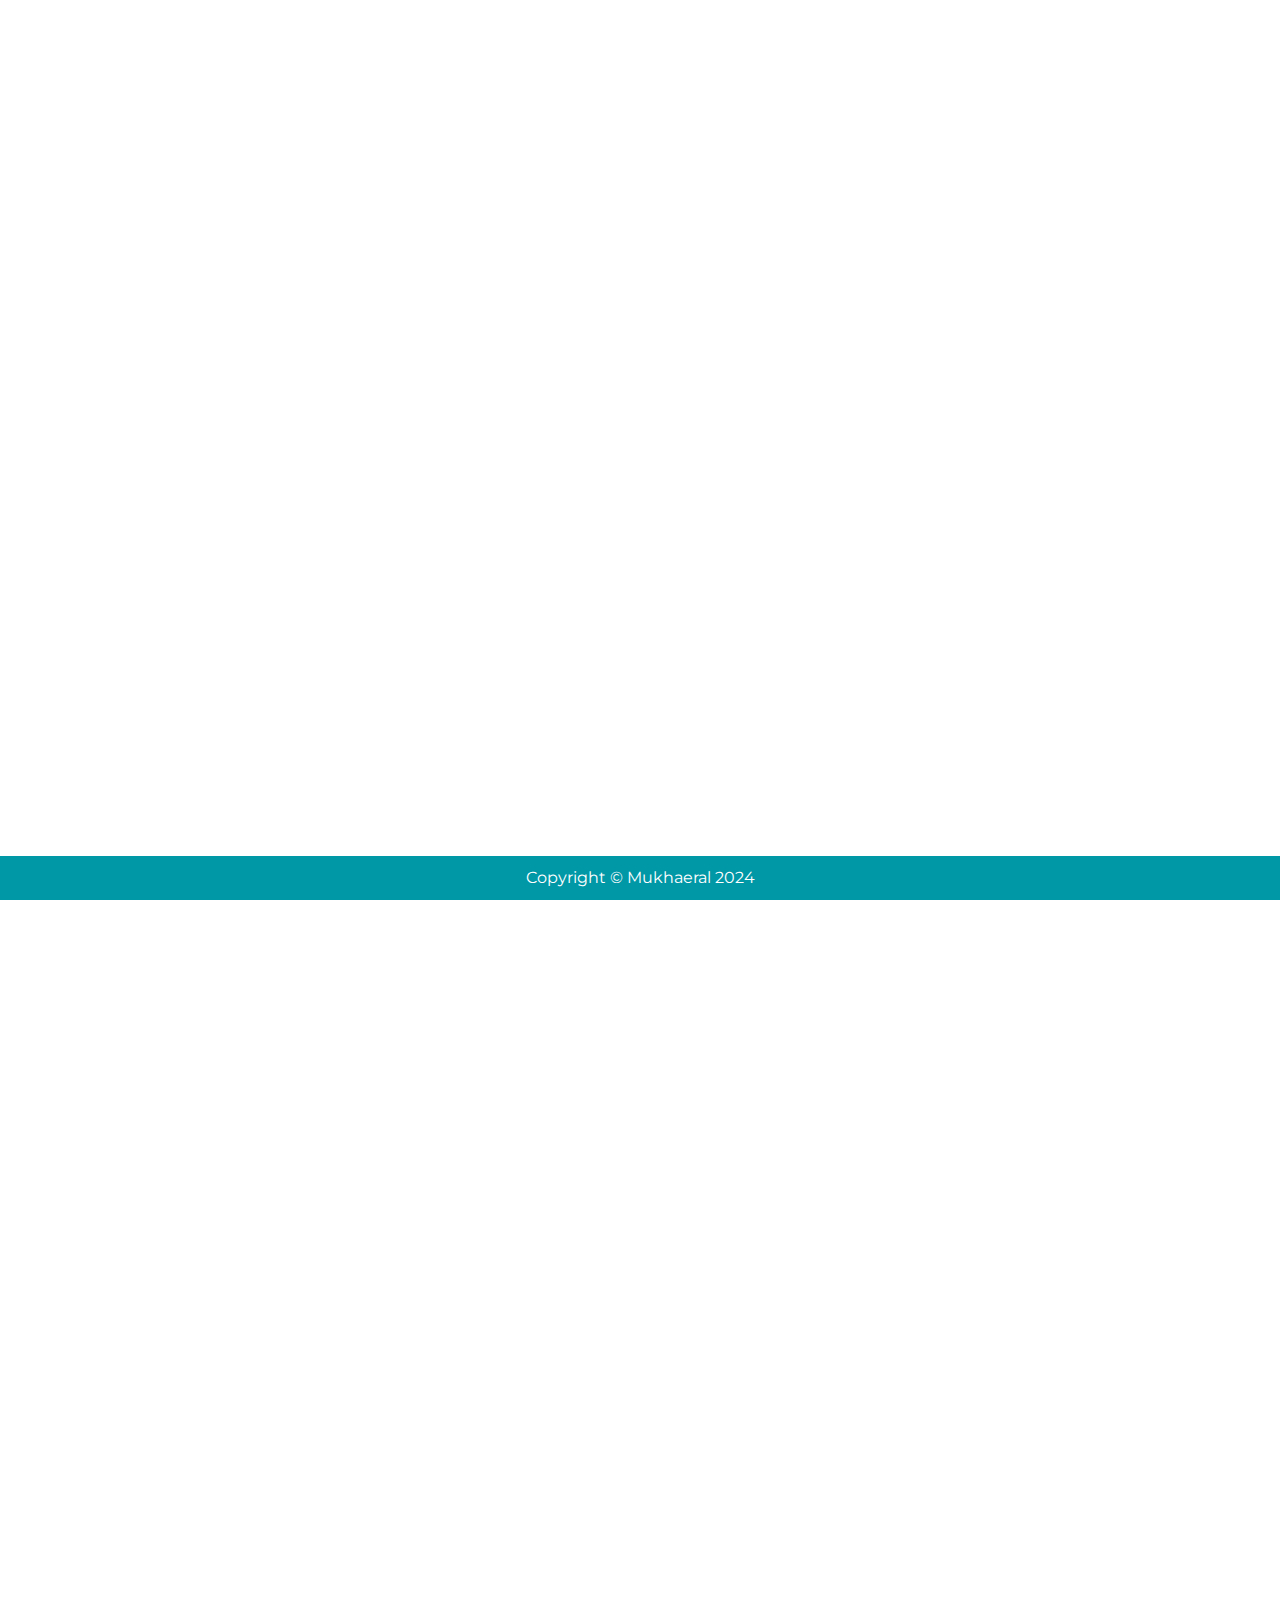
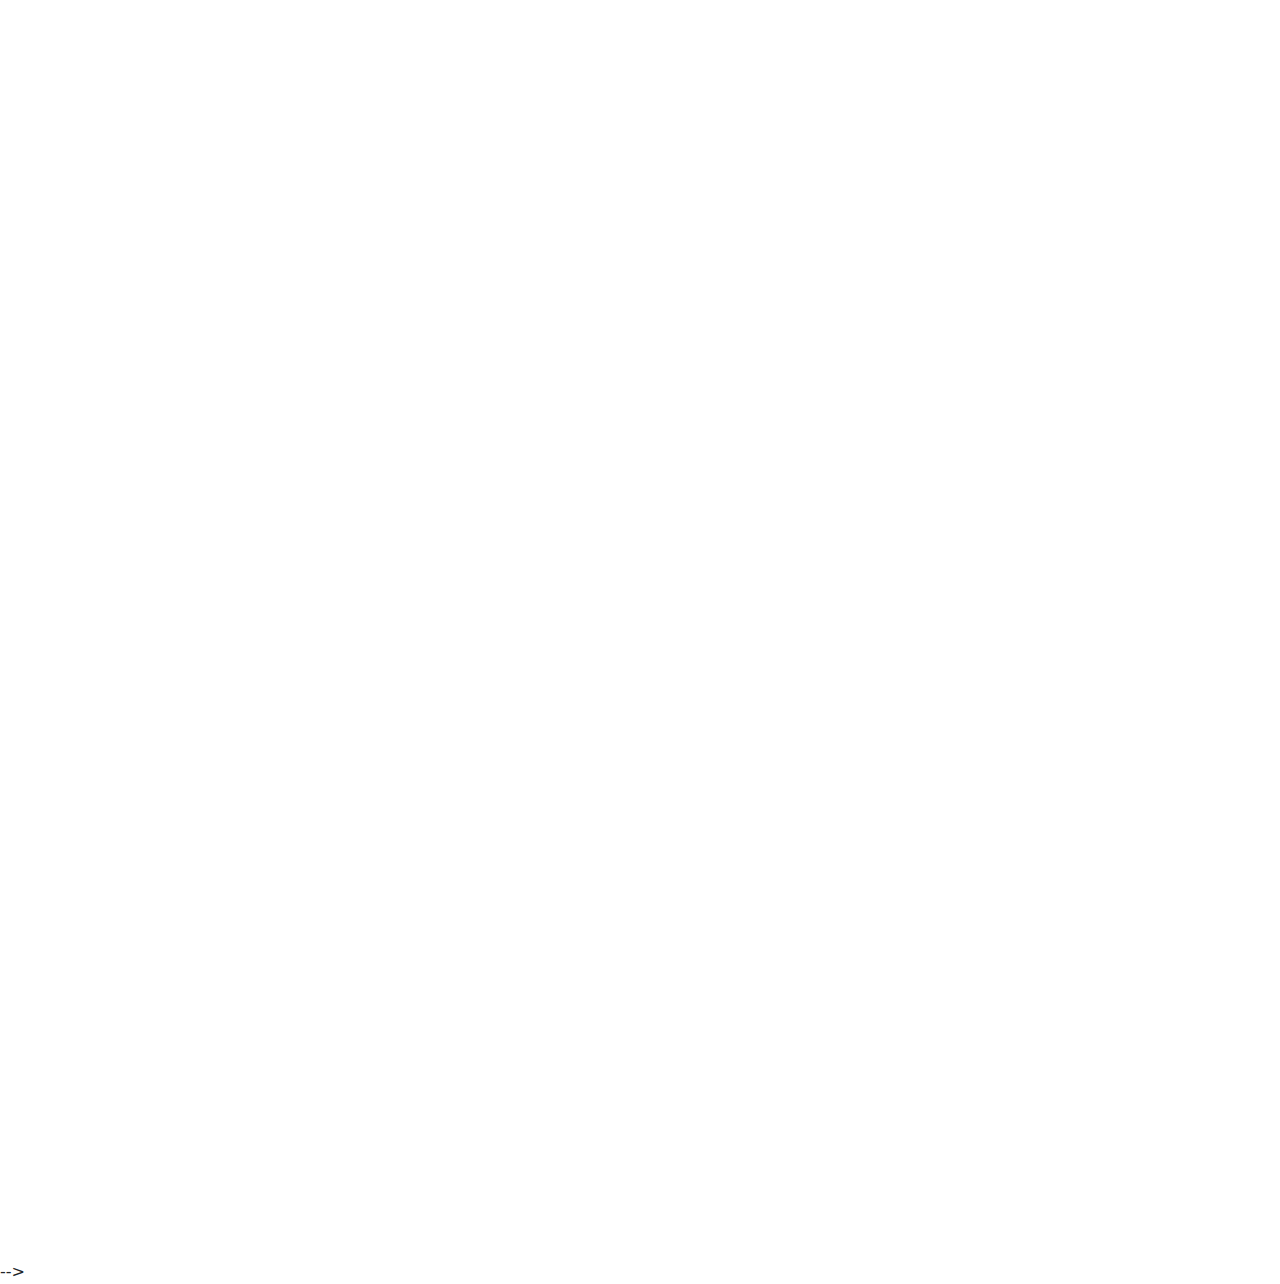
==== mukhaeral-residence-property/index.html @ 141df727 "index.html" ====
<!DOCTYPE html>
<html lang="en">
<head>
    <meta charset="UTF-8">
    <meta name="viewport" content="width=device-width, initial-scale=1.0">
    <title>Mukhaeral Residence</title>
    <link rel="stylesheet" href="./css/style.css">
    <link rel="stylesheet" href="https://cdnjs.cloudflare.com/ajax/libs/font-awesome/4.7.0/css/font-awesome.min.css">

    <!-- ==== ANIMATE ON SCROLL CSS CDN  ==== -->
    <link href="https://unpkg.com/aos@2.3.1/dist/aos.css" rel="stylesheet" />

    <!-- ==== ANIMATE ON SCROLL CSS CDN  ==== -->
    <link href="https://unpkg.com/aos@2.3.1/dist/aos.css" rel="stylesheet" />

    <!-- Customized Bootstrap Stylesheet -->
    <link href="https://cdn.jsdelivr.net/npm/bootstrap@5.3.2/dist/css/bootstrap.min.css" rel="stylesheet">
</head>
<body>
    <!-- header -->
    <header class="header">
      <!-- navbar -->
      <nav class="nav">
        <div class="logo">
          <a href="./index.html" style="text-decoration: none;">
            <h2>Mukhaeral <br> <span id="black-title">Residence.</span></h2>
          </a>
        </div>

        <div class="nav_menu" id="nav_menu">
          <button class="close_btn" id="close_btn">
            <i class="fa fa-arrow-right"></i>
          </button>

          <ul class="nav_menu_list">
            <li class="nav_menu_item">
              <a href="./index.html" class="nav_menu_link menu_active">Beranda</a>
            </li>
            <li class="nav_menu_item">
              <a href="./tipe_rumah.html" class="nav_menu_link">Tipe Rumah</a>
            </li>
            <li class="nav_menu_item">
              <a href="./tentang.html" class="nav_menu_link">Tentang Kami</a>
            </li>
            <li class="nav_menu_item">
              <a href="./kontak.html" class="nav_menu_link">Kontak</a>
            </li>
            <li class="nav_menu_item">
              <a href="./blog.html" class="nav_menu_link">Blog</a>
            </li>
          </ul>
        </div>

        <button class="toggle_btn" id="toggle_btn">
          <i class="fa fa-bars"></i>
        </button>

      </nav>
    </header>
    <!-- header -->

    <!-- section beranda -->
    <section class="wrapper-home" id="home">
      <div class="container">
        <div class="grid-cols-2"> 
          <div class="grid-item-1">
            <h1 class="main-heading">
              Selamat datang di <span> Mukhaeral Residence.</span>
            </h1>
            <p class="info-text">
              Hunian Bergaya Modern untuk Kehidupan Berkualitas. Rumah menjadi tempat untuk melanjutkan mimpi. Mulailah cerita serta harapan baru keluarga tercinta Anda di Mukhaeral Residence
            </p>

            <div class="btn_wrapper">
             <a href="kontak.html"> <button class="btn_home view_more_btn">
                Kontak Kami <i class="fa fa-phone"></i>
              </button>
            </a>
              <button class="btn_home documentation_btn">
                Info Detail
              </button>
            </div>
          </div>
          <div class="grid-item-2">
            <div class="team_img_wrapper">
              <img src="./img/home.png" alt="team-img" />
            </div>
          </div>
        </div>
      </div>
    </section>
    <!-- section beranda -->

    <!-- section fasilitas -->
    <div class="container pt-4 pb-4 mt-2 mb-3 fasilitas">
      <h1 class="text-center my-5">Fasilitas Yang Dimiliki</h1>
      <br><br>
      <div class="row">
        <div class="col-md-6">
          <br><br>
          <h2>Kolam Renang Infinity</h2>
          <p>Nikmati momen istimewa berenang di kolam renang infinity kami yang memukau. Dengan desain yang memadukan kemewahan dan keindahan, Anda dapat menyelam sambil menikmati panorama kota yang spektakuler. Kolam renang ini tidak hanya menjadi tempat untuk berolahraga, tetapi juga tempat untuk melepaskan penat dan meresapi keindahan lingkungan sekitar.</p>
        </div>
        <div class="col-md-6">
          <img src="./img/fasilitas/1.jpg" alt="kolam-renang" class="img-fluid"/>
        </div>
      </div>
      <div class="row">
        <div class="col-md-6">
          <img src="./img/fasilitas/2.jpg" alt="kolam-renang" class="img-fluid"/>
        </div>
        <div class="col-md-6">
          <br><br>
          <h2>Pusat Kebugaran Berstandar Tinggi</h2>
          <p>Jadilah sehat dan bugar di pusat kebugaran kami yang dilengkapi dengan peralatan modern dan fasilitas lengkap. Tim instruktur berpengalaman kami siap membantu Anda mencapai tujuan kebugaran Anda. Dengan program pelatihan yang disesuaikan, pusat kebugaran ini menjadi pusat transformasi kesehatan dan kebugaran Anda.</p>
        </div>
      </div>
      <div class="row">
        <div class="col-md-6">
          <br><br>
          <h2>Restoran dan Kafe Eksklusif</h2>
          <p>Nikmati hidangan lezat dan minuman segar di restoran dan kafe eksklusif kami. Tanpa harus meninggalkan kompleks, Anda dapat menjelajahi ragam kuliner yang memikat lidah. Suasana yang nyaman dan pilihan menu yang beragam akan memastikan setiap kali Anda makan menjadi pengalaman yang tak terlupakan.</p>
        </div>
        <div class="col-md-6">
          <img src="./img/fasilitas/3.jpg" alt="kolam-renang" class="img-fluid"/>
        </div>
      </div>
      <div class="row">
        <div class="col-md-6">
          <img src="./img/fasilitas/4.jpg" alt="kolam-renang" class="img-fluid"/>
        </div>
        <div class="col-md-6">
          <br><br>
          <h2>Taman Indah dan Ruang Hijau</h2>
          <p>Bersantai di taman indah kami yang dikelilingi oleh ruang hijau. Dengan pepohonan rindang dan desain taman yang estetis, tempat ini menjadi tempat yang sempurna untuk melepaskan penat setelah hari yang panjang. Taman ini bukan hanya area rekreasi, tetapi juga merupakan oase ketenangan di tengah kehidupan perkotaan yang sibuk.</p>
        </div>
      </div>
      <div class="row">
        <div class="col-md-6">
          <br><br>
          <h2>Sistem Keamanan 24/7 dengan Pemantauan CCTV</h2>
          <p>Mukhaeral Residence mengutamakan keamanan penghuninya. Oleh karena itu, kami menyediakan sistem keamanan canggih yang beroperasi selama 24 jam sehari, 7 hari seminggu. Sistem ini mencakup pemantauan CCTV di seluruh kompleks, memastikan setiap sudut dan area terjaga dengan baik. Dengan ini, setiap aktivitas yang terjadi di sekitar properti dapat dipantau secara langsung, memberikan tingkat keamanan yang tinggi dan memberikan ketenangan pikiran kepada semua penghuni.</p>
        </div>
        <div class="col-md-6">
          <img src="./img/fasilitas/5.jpg" alt="kolam-renang" class="img-fluid"/>
        </div>
      </div>
    </div>

    </div>
    <!-- section fasilitas -->

    <!-- Footer-->
    <br><br><br>
    <footer class="footer">
        <div>Copyright &copy; Mukhaeral 2024</div>
    </footer> -->
    <!-- Footer

    <!-- ==== ANIMATE ON SCROLL JS CDN -->
    <script src="https://unpkg.com/aos@2.3.1/dist/aos.js"></script>
    <!-- ==== GSAP CDN ==== -->
    <script src="https://cdnjs.cloudflare.com/ajax/libs/gsap/3.8.0/gsap.min.js"></script>

    <!-- ==== SCRIPT.JS ==== -->
    <script src="./js/script.js" defer></script>
</body>
</html>
---- mukhaeral-residence-property/css/style.css ----
/* import monseratt font family */
@import url("https://fonts.googleapis.com/css2?family=Montserrat:ital,wght@0,100..900;1,100..900&display=swap");

*{
    margin: 0;
    padding: 0;
    box-sizing: border-box;
    font-family: "Montserrat", sans-serif;
}

*,
*::before,
*::after{
    box-sizing: border-box;
}

/* CSS VARIABLES */
:root {
  --primary-color: #0097a7ff;
  --link-color: #506690;
  --btn-hover-color: rgb(0, 102, 113);
  --lg-heading: #161c2d;
  --text-content: #869ab8;
  --fixed-header-height: 7rem;
  --c-white: #fff;
  --c-black: #000;
  --c-titan-white: #f1eeff;
  --c-cold-purple: #a69fd6;
  --c-indigo: #6558d3;
  --c-governor: #4133B7;
}

body {
  width: 100%;
  height: 100%;
  overflow-x: hidden;
  background-color: var(--c-white);
}

ul li {
  list-style-type: none;
}
a {
  list-style-type: none;
}
button{
  background-color: transparent;
  border: none;
  outline: none;
  cursor: pointer;
}

/* container */
.container {
  width: 100%;
}

/* header */
.header{
  height: var(--fixed-header-height);
  padding: 25px 4rem;
  position: fixed;
  z-index: 100;
  width: 100%;
  background: var(--c-white);
  max-width: 100% !important;
}

.shadow-header {
  box-shadow: 0 5px 20px 0 rgba(0,0,0,.1);
  transition: background .3s, border .3s, border-radius .3s, box-shadow .3s;
  border-bottom: 1px solid #eee;
}

/* navigation */
.nav {
  width: 100%;
  height: 100%;
  display: flex;
  align-items: center;
  justify-content: space-between;
}

/* logo */
.logo h2 {
  font-size: 27px;
  color: var(--primary-color);
  font-weight: 800;
}

#black-title {
  color: #2a2a2a;
  font-weight: 300;
}

/* nav menu */
.nav_menu_list {
  display: flex;
  align-items: center;
}

.nav_menu_list .nav_menu_item{
  margin: 0 2rem;
}

.nav_menu_list .nav_menu_link {
  font-size: 16.5px;
  line-height: 27px;
  color: var(--link-color);
  text-transform: capitalize;
  letter-spacing: 0.5px;
  text-decoration: none;
}

.menu_active {
  color: var(--primary-color) !important;
}

.nav_menu_link:hover {
  color: var(--primary-color);
}

.toggle_btn {
  font-size:20px; 
  font-weight: 600;
  color: var(--lg-heading);
  z-index: 4;
}

.nav_menu,
.close_btn {
  display: none;
}

.show {
  right: 3% !important;
}

/* wrapper */
.wrapper-home {
  width: 100%;
  padding-left: 1.7rem;
  padding-right: 1.7rem;
  padding-top: 9rem;
  margin-bottom: 4rem;
}

.wrapper-content {
  width: 100%;
  padding-top: 7.5rem;
  margin-bottom: 4rem;
}
.grid-cols-2 {
  width: 100%;
  height: 100%;
  display: grid;
  grid-template-columns: repeat(2, 1fr);
  gap: 4rem;
}
.grid-item-1 {
  padding-top: 5rem;
  padding-left: 1.5rem;
}
.main-heading {
  font-weight: 300;
  font-size: 40px;
  line-height: 55px;
}
.main-heading span {
  color: var(--primary-color);
}
.info-text {
  margin-top: 1.5rem;
  font-size: 19px;
  line-height: 28px;
  color: #334157;
}
.btn_wrapper {
  margin-top: 3.5rem;
  display: flex;
  width: 100%;
}
.btn_home {
  width: 110px;
  height: 50px;
  background-color: var(--primary-color);
  display: block;
  font-size: 16px;
  color: #fff;
  text-transform: capitalize;
  border-radius: 7px;
  letter-spacing: 1px;
  transition: 0.4s;
}
.btn_home:hover {
  transform: translateY(-3px);
  background-color: var(--btn-hover-color);
}
.view_more_btn {
  width: 180px;
  height: 55px;
  display: flex;
  align-items: center;
  justify-content: center;
  font-size: 16px;
  letter-spacing: 0;
  color: #fff;
  font-weight: 500;
  margin-right: 10px;
  box-shadow: 0 0.5rem 1.5rem rgba(22, 28, 45, 0.1);
}
.view_more_btn i {
  margin-left: 0.7rem;
}
.view_more_btn:hover {
  transition: box-shadow 0.25s ease, transform 0.25s ease;
}

.documentation_btn {
  width: 150px;
  height: 55px;
  font-size: 16px !important;
  font-weight: 500 !important;
  letter-spacing: 0;
  background-color: #e1e7fc !important;
  color: #0e2a86 !important;
  box-shadow: 0 0.5rem 1.5rem rgba(22, 28, 45, 0.1);
}
.documentation_btn:hover {
  background-color: #d7ddf1;
  transition: box-shadow 0.25s ease, transform 0.25s ease;
}
.grid-item-2 {
  padding-top: 2rem;
  width: 100%;
  height: 100%;
}
.team_img_wrapper {
  width: 100%;
  max-width: 100%;
  height: 440px;
}
.team_img_wrapper img {
  width: 100%;
  height: 100%;
  object-fit: contain;
}

#content-title{
  height: 170px;
  background-image: url('../img/content-title.png');
  box-shadow: inset 0 0 0 1000px rgba(0,0,0,.2);
  justify-content: center;
  align-items: center;
  color: var(--c-white)
}

footer {
  background-color: var(--primary-color);
  padding: 10px 0;
  text-align: center;
  color: white;
  left: 0;
  bottom: 0;
  width: 100%;
  text-align: center;
  position: fixed;
}

/* KONTAK STYLE */
.contact-wrap {
  background: #e8edf0; 
}

.dbox {
  width: 100%;
  margin-bottom: 25px;
  padding: 0 20px;
}

.dbox p {
  margin-bottom: 0;
}

.dbox p span {
  font-weight: 500;
  color:black;
}

.dbox .icon {
  width: 60px;
  height: 60px;
  border-radius: 50%;
  background: var(--primary-color);
  margin: 0 auto;
  margin-bottom: 20px; 
}
.dbox .icon span {
  font-size: 20px;
  color: #fff; 
}
.dbox .text {
    width: 100%; 
}
@media (min-width: 768px) {
  .dbox {
    margin-bottom: 0;
    padding: 0;
  }
}

/* TIPE RUMAH STYLE */
.tipe_rumah {
  padding-left: 5% !important;
  padding-right: 5% !important;
}
.tipe_rumah_item {
  box-shadow: 0 0.5rem 1.5rem rgba(22, 28, 45, 0.1);
  border:1px solid #eee !important;
}
.tipe_rumah_item i {
  font-size: 25px;
  margin-bottom: 15px;
}

/* DETAIL RUMAH STYLE */
.detail_tipe_rumah{
  padding-left: 0 !important;
}

/* BLOG PAGE STYLE */
.description-blog {
  font-size: 12px;
  font-weight: 400px !important;
  text-align: justify !important;
}
.btn-readmore {
  background-color: var(--primary-color) !important;
}
.text-latest-post {
  font-size: 17px !important;
  font-weight: 500;
}
.latest-blog-content {
  cursor: pointer;
}
.latest-blog-items {
  font-size: 12px !important;
  color: var(--text-content);
  text-decoration: none;
}
#cardDetailBlog{
  height: 1000px;
}

/* MEDIA QUERY */
@media screen and (min-width: 768px) {
  .toggle_btn {
    display: none;
  }
  .nav_menu {
    display: block;
  }
  .tipe_website_view {
    display: flex !important;
  }
  .tipe_mobile_view {
    display: none !important;
  }
  #cardDetailImg{
    max-width: 500px;
    height: auto;
  }
}

@media screen and (max-width: 768px) { 
  .logo h2 {
    font-size: 23px;
  }
  .nav_menu {
    position: fixed;
    width: 93%;
    height: 100%;
    display: block;
    top: 2.5%;
    right: -100%;
    background-color: #fff;
    padding: 3rem;
    border-radius: 10px;
    box-shadow: 0 0.5rem 1.5rem rgba(22, 28, 45, 0.1);
    z-index: 50;
    transition: 0.4s;
  }
  .nav_menu_list {
    flex-direction: column;
    align-items: flex-start;
    margin-top: 4rem;
  }
  .nav_menu_list .nav_menu_item {
    margin: 1rem 0;
  }
  .nav_menu_item .nav_menu_link {
    font-size: 18px;
  }
  .close_btn {
    display: block;
    position: absolute;
    right: 10%;
    font-size: 25px;
    color: #50689e;
  }
  .close_btn:hover {
    color: #000;
  }
  .wrapper-home {
    padding: 0 0.7rem;
  }
  .grid-item-1 {
    padding-left: 0rem;
  }
  .main-heading {
    font-size: 35px;
  }
  .view_more_btn {
    width: 140px;
    height: 55px;
    font-size: 13.5px;
    margin-right: 1rem;
  }
  .grid-cols-3 {
    grid-template-columns: repeat(auto-fit, minmax(100%, 1fr));
  }
  .featured_info p {
    line-height: 23px;
    font-size: 14px;
  }
  .tipe_website_view {
    display: none !important;
  }
  .tipe_mobile_view {
    display: flex !important;
  }
  #cardDetailImg{
    max-width: 300px;
    height: auto;
  }
}

@media screen and (max-width: 991px) {
  .wrapper-home {
    padding-top: 3rem;
  }
  .grid-cols-2 {
    grid-template-columns: repeat(auto-fit, minmax(100%, 1fr));
  }
  .grid-item-1 {
    order: 2;
    display: flex;
    flex-direction: column;
    align-items: center;
    justify-content: center;
    padding-top: 0;
  }
  .main-heading {
    font-size: 32px;
    text-align: center;
    line-height: 40px;
  }
  .info-text {
    font-size: 16px;
    text-align: center;
    padding: 0.7rem;
  }
  .btn_wrapper {
    width: 100%;
    display: flex;
    align-items: center;
    justify-content: center;
  }
  .grid-item-2 {
    order: 1;
    display: flex;
    flex-direction: column;
    align-items: center;
    justify-content: center;
  }
  .team_img_wrapper {
    width: 350px;
    height: 350px;
  }
  .featured_info span {
    font-size: 19px;
  }
  .tipe_website_view {
    display: none !important;
  }
  .tipe_mobile_view {
    display: flex !important;
  }
  #cardDetailImg{
    max-width: 300px;
    height: auto;
  }
}
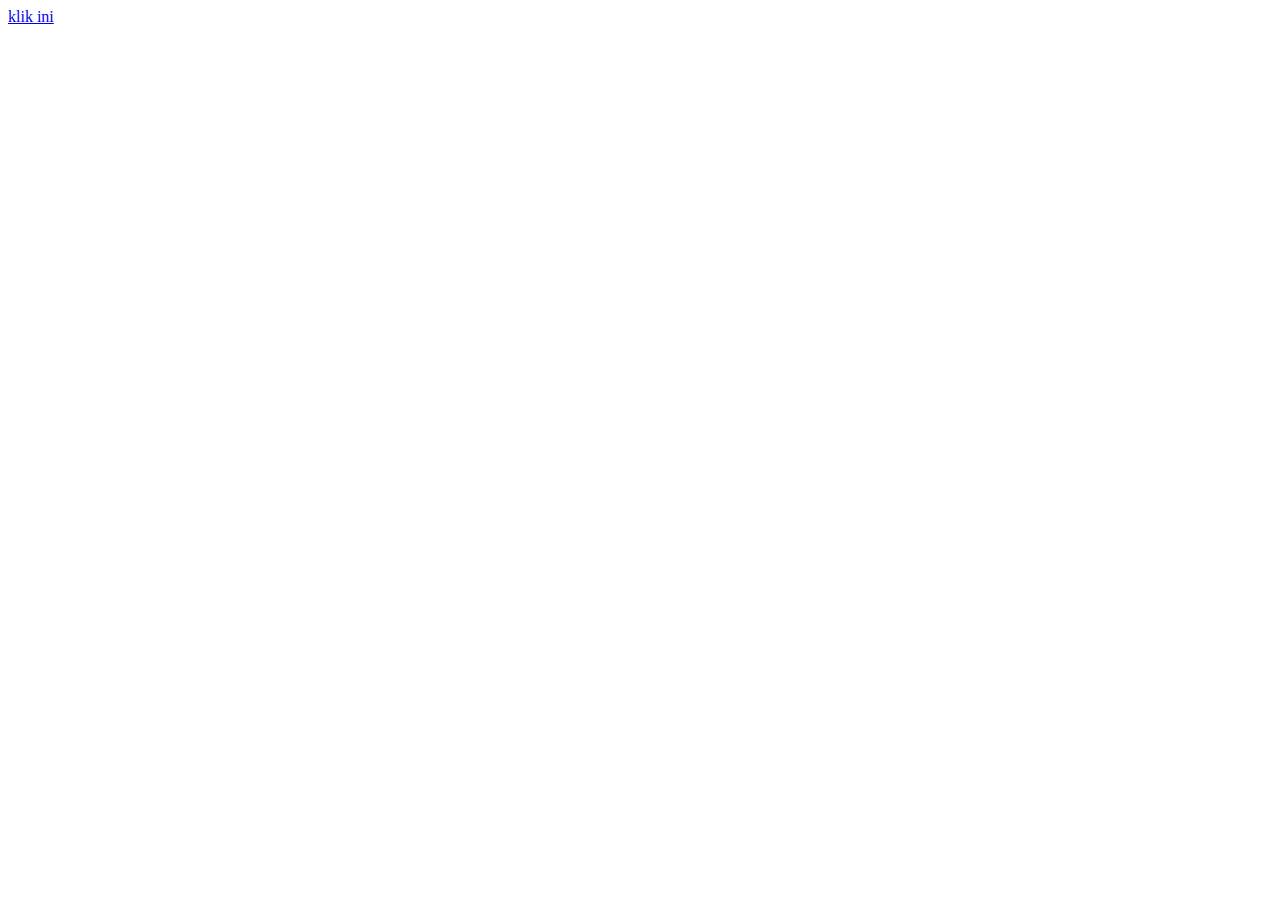
==== commit ff4e6796: "initial commit" ====
--- a/mukhaeral-residence-property/index.html
+++ b/mukhaeral-residence-property/index.html
@@ -4,165 +4,8 @@
     <meta charset="UTF-8">
     <meta name="viewport" content="width=device-width, initial-scale=1.0">
     <title>Mukhaeral Residence</title>
-    <link rel="stylesheet" href="./css/style.css">
-    <link rel="stylesheet" href="https://cdnjs.cloudflare.com/ajax/libs/font-awesome/4.7.0/css/font-awesome.min.css">
-
-    <!-- ==== ANIMATE ON SCROLL CSS CDN  ==== -->
-    <link href="https://unpkg.com/aos@2.3.1/dist/aos.css" rel="stylesheet" />
-
-    <!-- ==== ANIMATE ON SCROLL CSS CDN  ==== -->
-    <link href="https://unpkg.com/aos@2.3.1/dist/aos.css" rel="stylesheet" />
-
-    <!-- Customized Bootstrap Stylesheet -->
-    <link href="https://cdn.jsdelivr.net/npm/bootstrap@5.3.2/dist/css/bootstrap.min.css" rel="stylesheet">
 </head>
 <body>
-    <!-- header -->
-    <header class="header">
-      <!-- navbar -->
-      <nav class="nav">
-        <div class="logo">
-          <a href="./index.html" style="text-decoration: none;">
-            <h2>Mukhaeral <br> <span id="black-title">Residence.</span></h2>
-          </a>
-        </div>
-
-        <div class="nav_menu" id="nav_menu">
-          <button class="close_btn" id="close_btn">
-            <i class="fa fa-arrow-right"></i>
-          </button>
-
-          <ul class="nav_menu_list">
-            <li class="nav_menu_item">
-              <a href="./index.html" class="nav_menu_link menu_active">Beranda</a>
-            </li>
-            <li class="nav_menu_item">
-              <a href="./tipe_rumah.html" class="nav_menu_link">Tipe Rumah</a>
-            </li>
-            <li class="nav_menu_item">
-              <a href="./tentang.html" class="nav_menu_link">Tentang Kami</a>
-            </li>
-            <li class="nav_menu_item">
-              <a href="./kontak.html" class="nav_menu_link">Kontak</a>
-            </li>
-            <li class="nav_menu_item">
-              <a href="./blog.html" class="nav_menu_link">Blog</a>
-            </li>
-          </ul>
-        </div>
-
-        <button class="toggle_btn" id="toggle_btn">
-          <i class="fa fa-bars"></i>
-        </button>
-
-      </nav>
-    </header>
-    <!-- header -->
-
-    <!-- section beranda -->
-    <section class="wrapper-home" id="home">
-      <div class="container">
-        <div class="grid-cols-2"> 
-          <div class="grid-item-1">
-            <h1 class="main-heading">
-              Selamat datang di <span> Mukhaeral Residence.</span>
-            </h1>
-            <p class="info-text">
-              Hunian Bergaya Modern untuk Kehidupan Berkualitas. Rumah menjadi tempat untuk melanjutkan mimpi. Mulailah cerita serta harapan baru keluarga tercinta Anda di Mukhaeral Residence
-            </p>
-
-            <div class="btn_wrapper">
-             <a href="kontak.html"> <button class="btn_home view_more_btn">
-                Kontak Kami <i class="fa fa-phone"></i>
-              </button>
-            </a>
-              <button class="btn_home documentation_btn">
-                Info Detail
-              </button>
-            </div>
-          </div>
-          <div class="grid-item-2">
-            <div class="team_img_wrapper">
-              <img src="./img/home.png" alt="team-img" />
-            </div>
-          </div>
-        </div>
-      </div>
-    </section>
-    <!-- section beranda -->
-
-    <!-- section fasilitas -->
-    <div class="container pt-4 pb-4 mt-2 mb-3 fasilitas">
-      <h1 class="text-center my-5">Fasilitas Yang Dimiliki</h1>
-      <br><br>
-      <div class="row">
-        <div class="col-md-6">
-          <br><br>
-          <h2>Kolam Renang Infinity</h2>
-          <p>Nikmati momen istimewa berenang di kolam renang infinity kami yang memukau. Dengan desain yang memadukan kemewahan dan keindahan, Anda dapat menyelam sambil menikmati panorama kota yang spektakuler. Kolam renang ini tidak hanya menjadi tempat untuk berolahraga, tetapi juga tempat untuk melepaskan penat dan meresapi keindahan lingkungan sekitar.</p>
-        </div>
-        <div class="col-md-6">
-          <img src="./img/fasilitas/1.jpg" alt="kolam-renang" class="img-fluid"/>
-        </div>
-      </div>
-      <div class="row">
-        <div class="col-md-6">
-          <img src="./img/fasilitas/2.jpg" alt="kolam-renang" class="img-fluid"/>
-        </div>
-        <div class="col-md-6">
-          <br><br>
-          <h2>Pusat Kebugaran Berstandar Tinggi</h2>
-          <p>Jadilah sehat dan bugar di pusat kebugaran kami yang dilengkapi dengan peralatan modern dan fasilitas lengkap. Tim instruktur berpengalaman kami siap membantu Anda mencapai tujuan kebugaran Anda. Dengan program pelatihan yang disesuaikan, pusat kebugaran ini menjadi pusat transformasi kesehatan dan kebugaran Anda.</p>
-        </div>
-      </div>
-      <div class="row">
-        <div class="col-md-6">
-          <br><br>
-          <h2>Restoran dan Kafe Eksklusif</h2>
-          <p>Nikmati hidangan lezat dan minuman segar di restoran dan kafe eksklusif kami. Tanpa harus meninggalkan kompleks, Anda dapat menjelajahi ragam kuliner yang memikat lidah. Suasana yang nyaman dan pilihan menu yang beragam akan memastikan setiap kali Anda makan menjadi pengalaman yang tak terlupakan.</p>
-        </div>
-        <div class="col-md-6">
-          <img src="./img/fasilitas/3.jpg" alt="kolam-renang" class="img-fluid"/>
-        </div>
-      </div>
-      <div class="row">
-        <div class="col-md-6">
-          <img src="./img/fasilitas/4.jpg" alt="kolam-renang" class="img-fluid"/>
-        </div>
-        <div class="col-md-6">
-          <br><br>
-          <h2>Taman Indah dan Ruang Hijau</h2>
-          <p>Bersantai di taman indah kami yang dikelilingi oleh ruang hijau. Dengan pepohonan rindang dan desain taman yang estetis, tempat ini menjadi tempat yang sempurna untuk melepaskan penat setelah hari yang panjang. Taman ini bukan hanya area rekreasi, tetapi juga merupakan oase ketenangan di tengah kehidupan perkotaan yang sibuk.</p>
-        </div>
-      </div>
-      <div class="row">
-        <div class="col-md-6">
-          <br><br>
-          <h2>Sistem Keamanan 24/7 dengan Pemantauan CCTV</h2>
-          <p>Mukhaeral Residence mengutamakan keamanan penghuninya. Oleh karena itu, kami menyediakan sistem keamanan canggih yang beroperasi selama 24 jam sehari, 7 hari seminggu. Sistem ini mencakup pemantauan CCTV di seluruh kompleks, memastikan setiap sudut dan area terjaga dengan baik. Dengan ini, setiap aktivitas yang terjadi di sekitar properti dapat dipantau secara langsung, memberikan tingkat keamanan yang tinggi dan memberikan ketenangan pikiran kepada semua penghuni.</p>
-        </div>
-        <div class="col-md-6">
-          <img src="./img/fasilitas/5.jpg" alt="kolam-renang" class="img-fluid"/>
-        </div>
-      </div>
-    </div>
-
-    </div>
-    <!-- section fasilitas -->
-
-    <!-- Footer-->
-    <br><br><br>
-    <footer class="footer">
-        <div>Copyright &copy; Mukhaeral 2024</div>
-    </footer> -->
-    <!-- Footer
-
-    <!-- ==== ANIMATE ON SCROLL JS CDN -->
-    <script src="https://unpkg.com/aos@2.3.1/dist/aos.js"></script>
-    <!-- ==== GSAP CDN ==== -->
-    <script src="https://cdnjs.cloudflare.com/ajax/libs/gsap/3.8.0/gsap.min.js"></script>
-
-    <!-- ==== SCRIPT.JS ==== -->
-    <script src="./js/script.js" defer></script>
+    <a href="home.html">klik ini </a>
 </body>
 </html>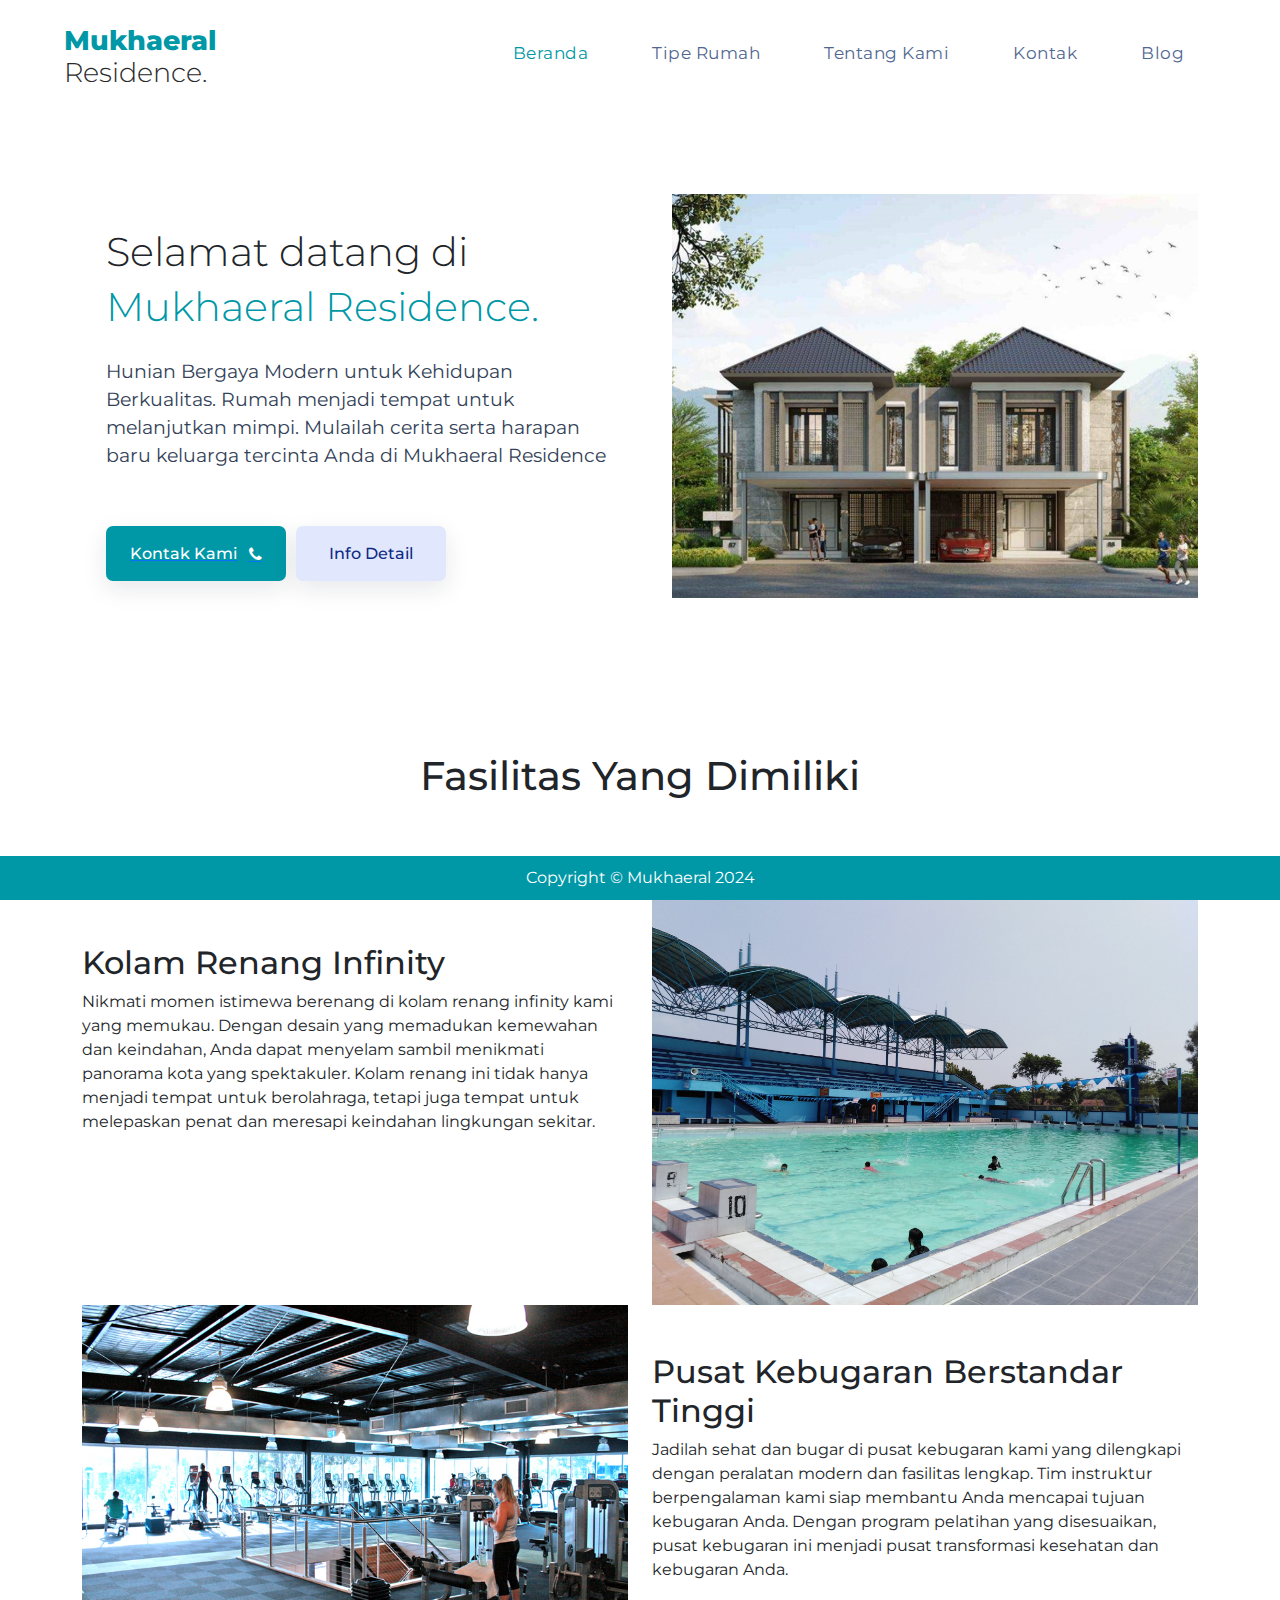
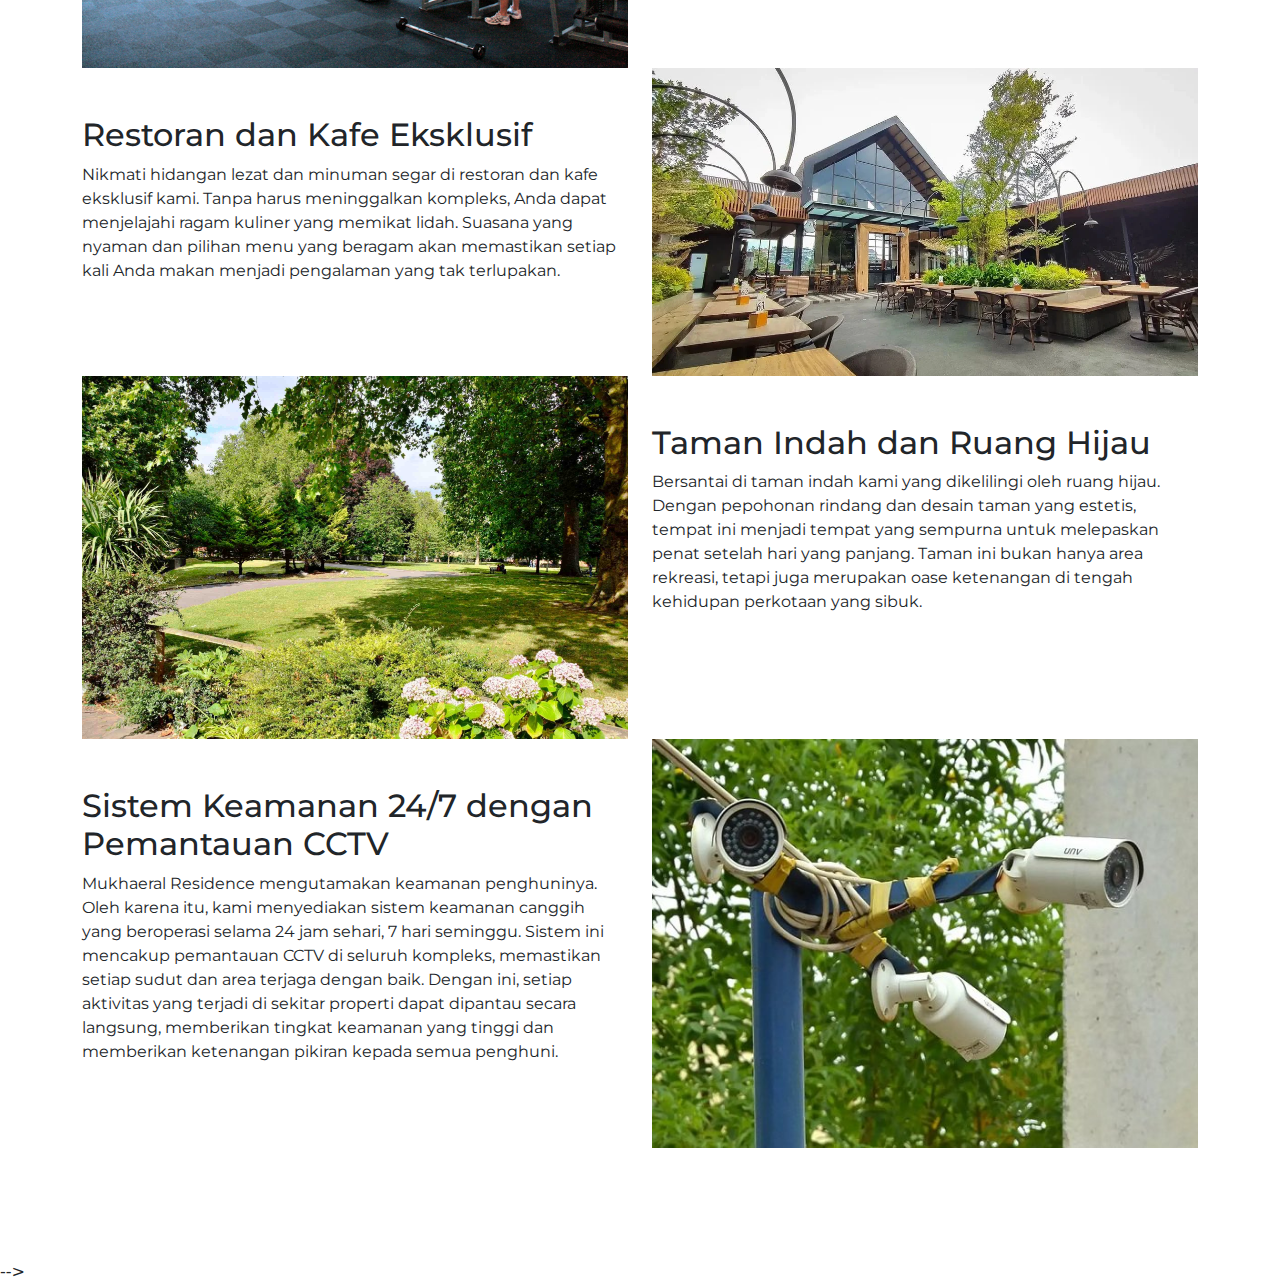
==== commit 82798325: "Merge branch 'main' of https://github.com/mukhaerall/residence.github.io" ====
--- a/mukhaeral-residence-property/index.html
+++ b/mukhaeral-residence-property/index.html
@@ -4,8 +4,165 @@
     <meta charset="UTF-8">
     <meta name="viewport" content="width=device-width, initial-scale=1.0">
     <title>Mukhaeral Residence</title>
+    <link rel="stylesheet" href="./css/style.css">
+    <link rel="stylesheet" href="https://cdnjs.cloudflare.com/ajax/libs/font-awesome/4.7.0/css/font-awesome.min.css">
+
+    <!-- ==== ANIMATE ON SCROLL CSS CDN  ==== -->
+    <link href="https://unpkg.com/aos@2.3.1/dist/aos.css" rel="stylesheet" />
+
+    <!-- ==== ANIMATE ON SCROLL CSS CDN  ==== -->
+    <link href="https://unpkg.com/aos@2.3.1/dist/aos.css" rel="stylesheet" />
+
+    <!-- Customized Bootstrap Stylesheet -->
+    <link href="https://cdn.jsdelivr.net/npm/bootstrap@5.3.2/dist/css/bootstrap.min.css" rel="stylesheet">
 </head>
 <body>
-    <a href="home.html">klik ini </a>
+    <!-- header -->
+    <header class="header">
+      <!-- navbar -->
+      <nav class="nav">
+        <div class="logo">
+          <a href="./index.html" style="text-decoration: none;">
+            <h2>Mukhaeral <br> <span id="black-title">Residence.</span></h2>
+          </a>
+        </div>
+
+        <div class="nav_menu" id="nav_menu">
+          <button class="close_btn" id="close_btn">
+            <i class="fa fa-arrow-right"></i>
+          </button>
+
+          <ul class="nav_menu_list">
+            <li class="nav_menu_item">
+              <a href="./index.html" class="nav_menu_link menu_active">Beranda</a>
+            </li>
+            <li class="nav_menu_item">
+              <a href="./tipe_rumah.html" class="nav_menu_link">Tipe Rumah</a>
+            </li>
+            <li class="nav_menu_item">
+              <a href="./tentang.html" class="nav_menu_link">Tentang Kami</a>
+            </li>
+            <li class="nav_menu_item">
+              <a href="./kontak.html" class="nav_menu_link">Kontak</a>
+            </li>
+            <li class="nav_menu_item">
+              <a href="./blog.html" class="nav_menu_link">Blog</a>
+            </li>
+          </ul>
+        </div>
+
+        <button class="toggle_btn" id="toggle_btn">
+          <i class="fa fa-bars"></i>
+        </button>
+
+      </nav>
+    </header>
+    <!-- header -->
+
+    <!-- section beranda -->
+    <section class="wrapper-home" id="home">
+      <div class="container">
+        <div class="grid-cols-2"> 
+          <div class="grid-item-1">
+            <h1 class="main-heading">
+              Selamat datang di <span> Mukhaeral Residence.</span>
+            </h1>
+            <p class="info-text">
+              Hunian Bergaya Modern untuk Kehidupan Berkualitas. Rumah menjadi tempat untuk melanjutkan mimpi. Mulailah cerita serta harapan baru keluarga tercinta Anda di Mukhaeral Residence
+            </p>
+
+            <div class="btn_wrapper">
+             <a href="kontak.html"> <button class="btn_home view_more_btn">
+                Kontak Kami <i class="fa fa-phone"></i>
+              </button>
+            </a>
+              <button class="btn_home documentation_btn">
+                Info Detail
+              </button>
+            </div>
+          </div>
+          <div class="grid-item-2">
+            <div class="team_img_wrapper">
+              <img src="./img/home.png" alt="team-img" />
+            </div>
+          </div>
+        </div>
+      </div>
+    </section>
+    <!-- section beranda -->
+
+    <!-- section fasilitas -->
+    <div class="container pt-4 pb-4 mt-2 mb-3 fasilitas">
+      <h1 class="text-center my-5">Fasilitas Yang Dimiliki</h1>
+      <br><br>
+      <div class="row">
+        <div class="col-md-6">
+          <br><br>
+          <h2>Kolam Renang Infinity</h2>
+          <p>Nikmati momen istimewa berenang di kolam renang infinity kami yang memukau. Dengan desain yang memadukan kemewahan dan keindahan, Anda dapat menyelam sambil menikmati panorama kota yang spektakuler. Kolam renang ini tidak hanya menjadi tempat untuk berolahraga, tetapi juga tempat untuk melepaskan penat dan meresapi keindahan lingkungan sekitar.</p>
+        </div>
+        <div class="col-md-6">
+          <img src="./img/fasilitas/1.jpg" alt="kolam-renang" class="img-fluid"/>
+        </div>
+      </div>
+      <div class="row">
+        <div class="col-md-6">
+          <img src="./img/fasilitas/2.jpg" alt="kolam-renang" class="img-fluid"/>
+        </div>
+        <div class="col-md-6">
+          <br><br>
+          <h2>Pusat Kebugaran Berstandar Tinggi</h2>
+          <p>Jadilah sehat dan bugar di pusat kebugaran kami yang dilengkapi dengan peralatan modern dan fasilitas lengkap. Tim instruktur berpengalaman kami siap membantu Anda mencapai tujuan kebugaran Anda. Dengan program pelatihan yang disesuaikan, pusat kebugaran ini menjadi pusat transformasi kesehatan dan kebugaran Anda.</p>
+        </div>
+      </div>
+      <div class="row">
+        <div class="col-md-6">
+          <br><br>
+          <h2>Restoran dan Kafe Eksklusif</h2>
+          <p>Nikmati hidangan lezat dan minuman segar di restoran dan kafe eksklusif kami. Tanpa harus meninggalkan kompleks, Anda dapat menjelajahi ragam kuliner yang memikat lidah. Suasana yang nyaman dan pilihan menu yang beragam akan memastikan setiap kali Anda makan menjadi pengalaman yang tak terlupakan.</p>
+        </div>
+        <div class="col-md-6">
+          <img src="./img/fasilitas/3.jpg" alt="kolam-renang" class="img-fluid"/>
+        </div>
+      </div>
+      <div class="row">
+        <div class="col-md-6">
+          <img src="./img/fasilitas/4.jpg" alt="kolam-renang" class="img-fluid"/>
+        </div>
+        <div class="col-md-6">
+          <br><br>
+          <h2>Taman Indah dan Ruang Hijau</h2>
+          <p>Bersantai di taman indah kami yang dikelilingi oleh ruang hijau. Dengan pepohonan rindang dan desain taman yang estetis, tempat ini menjadi tempat yang sempurna untuk melepaskan penat setelah hari yang panjang. Taman ini bukan hanya area rekreasi, tetapi juga merupakan oase ketenangan di tengah kehidupan perkotaan yang sibuk.</p>
+        </div>
+      </div>
+      <div class="row">
+        <div class="col-md-6">
+          <br><br>
+          <h2>Sistem Keamanan 24/7 dengan Pemantauan CCTV</h2>
+          <p>Mukhaeral Residence mengutamakan keamanan penghuninya. Oleh karena itu, kami menyediakan sistem keamanan canggih yang beroperasi selama 24 jam sehari, 7 hari seminggu. Sistem ini mencakup pemantauan CCTV di seluruh kompleks, memastikan setiap sudut dan area terjaga dengan baik. Dengan ini, setiap aktivitas yang terjadi di sekitar properti dapat dipantau secara langsung, memberikan tingkat keamanan yang tinggi dan memberikan ketenangan pikiran kepada semua penghuni.</p>
+        </div>
+        <div class="col-md-6">
+          <img src="./img/fasilitas/5.jpg" alt="kolam-renang" class="img-fluid"/>
+        </div>
+      </div>
+    </div>
+
+    </div>
+    <!-- section fasilitas -->
+
+    <!-- Footer-->
+    <br><br><br>
+    <footer class="footer">
+        <div>Copyright &copy; Mukhaeral 2024</div>
+    </footer> -->
+    <!-- Footer
+
+    <!-- ==== ANIMATE ON SCROLL JS CDN -->
+    <script src="https://unpkg.com/aos@2.3.1/dist/aos.js"></script>
+    <!-- ==== GSAP CDN ==== -->
+    <script src="https://cdnjs.cloudflare.com/ajax/libs/gsap/3.8.0/gsap.min.js"></script>
+
+    <!-- ==== SCRIPT.JS ==== -->
+    <script src="./js/script.js" defer></script>
 </body>
-</html>+</html>
--- a/mukhaeral-residence-property/css/style.css
+++ b/mukhaeral-residence-property/css/style.css
@@ -0,0 +1,504 @@
+/* import monseratt font family */
+@import url("https://fonts.googleapis.com/css2?family=Montserrat:ital,wght@0,100..900;1,100..900&display=swap");
+
+*{
+    margin: 0;
+    padding: 0;
+    box-sizing: border-box;
+    font-family: "Montserrat", sans-serif;
+}
+
+*,
+*::before,
+*::after{
+    box-sizing: border-box;
+}
+
+/* CSS VARIABLES */
+:root {
+  --primary-color: #0097a7ff;
+  --link-color: #506690;
+  --btn-hover-color: rgb(0, 102, 113);
+  --lg-heading: #161c2d;
+  --text-content: #869ab8;
+  --fixed-header-height: 7rem;
+  --c-white: #fff;
+  --c-black: #000;
+  --c-titan-white: #f1eeff;
+  --c-cold-purple: #a69fd6;
+  --c-indigo: #6558d3;
+  --c-governor: #4133B7;
+}
+
+body {
+  width: 100%;
+  height: 100%;
+  overflow-x: hidden;
+  background-color: var(--c-white);
+}
+
+ul li {
+  list-style-type: none;
+}
+a {
+  list-style-type: none;
+}
+button{
+  background-color: transparent;
+  border: none;
+  outline: none;
+  cursor: pointer;
+}
+
+/* container */
+.container {
+  width: 100%;
+}
+
+/* header */
+.header{
+  height: var(--fixed-header-height);
+  padding: 25px 4rem;
+  position: fixed;
+  z-index: 100;
+  width: 100%;
+  background: var(--c-white);
+  max-width: 100% !important;
+}
+
+.shadow-header {
+  box-shadow: 0 5px 20px 0 rgba(0,0,0,.1);
+  transition: background .3s, border .3s, border-radius .3s, box-shadow .3s;
+  border-bottom: 1px solid #eee;
+}
+
+/* navigation */
+.nav {
+  width: 100%;
+  height: 100%;
+  display: flex;
+  align-items: center;
+  justify-content: space-between;
+}
+
+/* logo */
+.logo h2 {
+  font-size: 27px;
+  color: var(--primary-color);
+  font-weight: 800;
+}
+
+#black-title {
+  color: #2a2a2a;
+  font-weight: 300;
+}
+
+/* nav menu */
+.nav_menu_list {
+  display: flex;
+  align-items: center;
+}
+
+.nav_menu_list .nav_menu_item{
+  margin: 0 2rem;
+}
+
+.nav_menu_list .nav_menu_link {
+  font-size: 16.5px;
+  line-height: 27px;
+  color: var(--link-color);
+  text-transform: capitalize;
+  letter-spacing: 0.5px;
+  text-decoration: none;
+}
+
+.menu_active {
+  color: var(--primary-color) !important;
+}
+
+.nav_menu_link:hover {
+  color: var(--primary-color);
+}
+
+.toggle_btn {
+  font-size:20px; 
+  font-weight: 600;
+  color: var(--lg-heading);
+  z-index: 4;
+}
+
+.nav_menu,
+.close_btn {
+  display: none;
+}
+
+.show {
+  right: 3% !important;
+}
+
+/* wrapper */
+.wrapper-home {
+  width: 100%;
+  padding-left: 1.7rem;
+  padding-right: 1.7rem;
+  padding-top: 9rem;
+  margin-bottom: 4rem;
+}
+
+.wrapper-content {
+  width: 100%;
+  padding-top: 7.5rem;
+  margin-bottom: 4rem;
+}
+.grid-cols-2 {
+  width: 100%;
+  height: 100%;
+  display: grid;
+  grid-template-columns: repeat(2, 1fr);
+  gap: 4rem;
+}
+.grid-item-1 {
+  padding-top: 5rem;
+  padding-left: 1.5rem;
+}
+.main-heading {
+  font-weight: 300;
+  font-size: 40px;
+  line-height: 55px;
+}
+.main-heading span {
+  color: var(--primary-color);
+}
+.info-text {
+  margin-top: 1.5rem;
+  font-size: 19px;
+  line-height: 28px;
+  color: #334157;
+}
+.btn_wrapper {
+  margin-top: 3.5rem;
+  display: flex;
+  width: 100%;
+}
+.btn_home {
+  width: 110px;
+  height: 50px;
+  background-color: var(--primary-color);
+  display: block;
+  font-size: 16px;
+  color: #fff;
+  text-transform: capitalize;
+  border-radius: 7px;
+  letter-spacing: 1px;
+  transition: 0.4s;
+}
+.btn_home:hover {
+  transform: translateY(-3px);
+  background-color: var(--btn-hover-color);
+}
+.view_more_btn {
+  width: 180px;
+  height: 55px;
+  display: flex;
+  align-items: center;
+  justify-content: center;
+  font-size: 16px;
+  letter-spacing: 0;
+  color: #fff;
+  font-weight: 500;
+  margin-right: 10px;
+  box-shadow: 0 0.5rem 1.5rem rgba(22, 28, 45, 0.1);
+}
+.view_more_btn i {
+  margin-left: 0.7rem;
+}
+.view_more_btn:hover {
+  transition: box-shadow 0.25s ease, transform 0.25s ease;
+}
+
+.documentation_btn {
+  width: 150px;
+  height: 55px;
+  font-size: 16px !important;
+  font-weight: 500 !important;
+  letter-spacing: 0;
+  background-color: #e1e7fc !important;
+  color: #0e2a86 !important;
+  box-shadow: 0 0.5rem 1.5rem rgba(22, 28, 45, 0.1);
+}
+.documentation_btn:hover {
+  background-color: #d7ddf1;
+  transition: box-shadow 0.25s ease, transform 0.25s ease;
+}
+.grid-item-2 {
+  padding-top: 2rem;
+  width: 100%;
+  height: 100%;
+}
+.team_img_wrapper {
+  width: 100%;
+  max-width: 100%;
+  height: 440px;
+}
+.team_img_wrapper img {
+  width: 100%;
+  height: 100%;
+  object-fit: contain;
+}
+
+#content-title{
+  height: 170px;
+  background-image: url('../img/content-title.png');
+  box-shadow: inset 0 0 0 1000px rgba(0,0,0,.2);
+  justify-content: center;
+  align-items: center;
+  color: var(--c-white)
+}
+
+footer {
+  background-color: var(--primary-color);
+  padding: 10px 0;
+  text-align: center;
+  color: white;
+  left: 0;
+  bottom: 0;
+  width: 100%;
+  text-align: center;
+  position: fixed;
+}
+
+/* KONTAK STYLE */
+.contact-wrap {
+  background: #e8edf0; 
+}
+
+.dbox {
+  width: 100%;
+  margin-bottom: 25px;
+  padding: 0 20px;
+}
+
+.dbox p {
+  margin-bottom: 0;
+}
+
+.dbox p span {
+  font-weight: 500;
+  color:black;
+}
+
+.dbox .icon {
+  width: 60px;
+  height: 60px;
+  border-radius: 50%;
+  background: var(--primary-color);
+  margin: 0 auto;
+  margin-bottom: 20px; 
+}
+.dbox .icon span {
+  font-size: 20px;
+  color: #fff; 
+}
+.dbox .text {
+    width: 100%; 
+}
+@media (min-width: 768px) {
+  .dbox {
+    margin-bottom: 0;
+    padding: 0;
+  }
+}
+
+/* TIPE RUMAH STYLE */
+.tipe_rumah {
+  padding-left: 5% !important;
+  padding-right: 5% !important;
+}
+.tipe_rumah_item {
+  box-shadow: 0 0.5rem 1.5rem rgba(22, 28, 45, 0.1);
+  border:1px solid #eee !important;
+}
+.tipe_rumah_item i {
+  font-size: 25px;
+  margin-bottom: 15px;
+}
+
+/* DETAIL RUMAH STYLE */
+.detail_tipe_rumah{
+  padding-left: 0 !important;
+}
+
+/* BLOG PAGE STYLE */
+.description-blog {
+  font-size: 12px;
+  font-weight: 400px !important;
+  text-align: justify !important;
+}
+.btn-readmore {
+  background-color: var(--primary-color) !important;
+}
+.text-latest-post {
+  font-size: 17px !important;
+  font-weight: 500;
+}
+.latest-blog-content {
+  cursor: pointer;
+}
+.latest-blog-items {
+  font-size: 12px !important;
+  color: var(--text-content);
+  text-decoration: none;
+}
+#cardDetailBlog{
+  height: 1000px;
+}
+
+/* MEDIA QUERY */
+@media screen and (min-width: 768px) {
+  .toggle_btn {
+    display: none;
+  }
+  .nav_menu {
+    display: block;
+  }
+  .tipe_website_view {
+    display: flex !important;
+  }
+  .tipe_mobile_view {
+    display: none !important;
+  }
+  #cardDetailImg{
+    max-width: 500px;
+    height: auto;
+  }
+}
+
+@media screen and (max-width: 768px) { 
+  .logo h2 {
+    font-size: 23px;
+  }
+  .nav_menu {
+    position: fixed;
+    width: 93%;
+    height: 100%;
+    display: block;
+    top: 2.5%;
+    right: -100%;
+    background-color: #fff;
+    padding: 3rem;
+    border-radius: 10px;
+    box-shadow: 0 0.5rem 1.5rem rgba(22, 28, 45, 0.1);
+    z-index: 50;
+    transition: 0.4s;
+  }
+  .nav_menu_list {
+    flex-direction: column;
+    align-items: flex-start;
+    margin-top: 4rem;
+  }
+  .nav_menu_list .nav_menu_item {
+    margin: 1rem 0;
+  }
+  .nav_menu_item .nav_menu_link {
+    font-size: 18px;
+  }
+  .close_btn {
+    display: block;
+    position: absolute;
+    right: 10%;
+    font-size: 25px;
+    color: #50689e;
+  }
+  .close_btn:hover {
+    color: #000;
+  }
+  .wrapper-home {
+    padding: 0 0.7rem;
+  }
+  .grid-item-1 {
+    padding-left: 0rem;
+  }
+  .main-heading {
+    font-size: 35px;
+  }
+  .view_more_btn {
+    width: 140px;
+    height: 55px;
+    font-size: 13.5px;
+    margin-right: 1rem;
+  }
+  .grid-cols-3 {
+    grid-template-columns: repeat(auto-fit, minmax(100%, 1fr));
+  }
+  .featured_info p {
+    line-height: 23px;
+    font-size: 14px;
+  }
+  .tipe_website_view {
+    display: none !important;
+  }
+  .tipe_mobile_view {
+    display: flex !important;
+  }
+  #cardDetailImg{
+    max-width: 300px;
+    height: auto;
+  }
+}
+
+@media screen and (max-width: 991px) {
+  .wrapper-home {
+    padding-top: 3rem;
+  }
+  .grid-cols-2 {
+    grid-template-columns: repeat(auto-fit, minmax(100%, 1fr));
+  }
+  .grid-item-1 {
+    order: 2;
+    display: flex;
+    flex-direction: column;
+    align-items: center;
+    justify-content: center;
+    padding-top: 0;
+  }
+  .main-heading {
+    font-size: 32px;
+    text-align: center;
+    line-height: 40px;
+  }
+  .info-text {
+    font-size: 16px;
+    text-align: center;
+    padding: 0.7rem;
+  }
+  .btn_wrapper {
+    width: 100%;
+    display: flex;
+    align-items: center;
+    justify-content: center;
+  }
+  .grid-item-2 {
+    order: 1;
+    display: flex;
+    flex-direction: column;
+    align-items: center;
+    justify-content: center;
+  }
+  .team_img_wrapper {
+    width: 350px;
+    height: 350px;
+  }
+  .featured_info span {
+    font-size: 19px;
+  }
+  .tipe_website_view {
+    display: none !important;
+  }
+  .tipe_mobile_view {
+    display: flex !important;
+  }
+  #cardDetailImg{
+    max-width: 300px;
+    height: auto;
+  }
+}